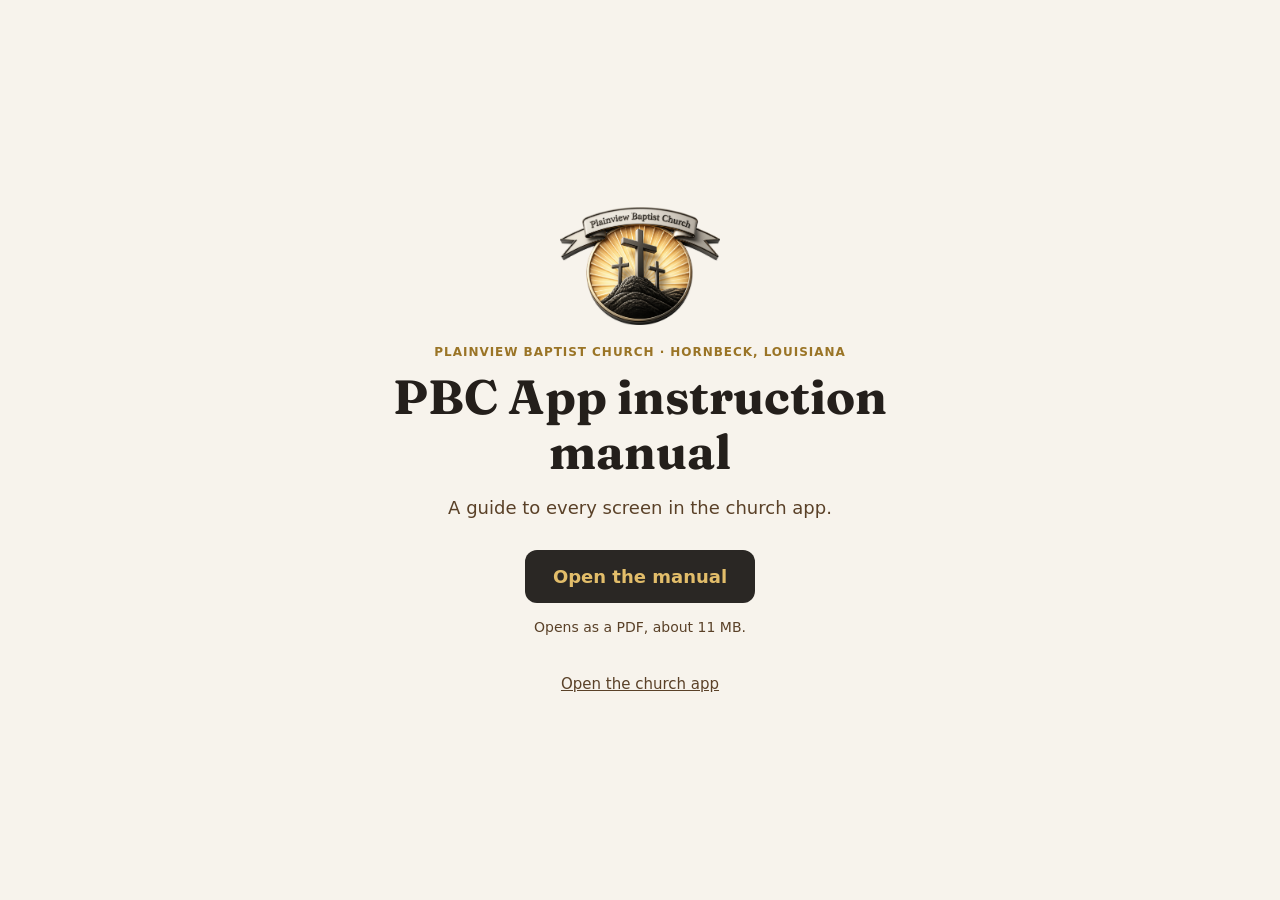
==== manual/index.html @ 6dd1ca09 "Add a shareable PBC App instruction manual page Co-authored-by: rons2438 <rons2438@users.noreply.git" ====
<!DOCTYPE html>
<html lang="en">
<head>
  <meta charset="UTF-8" />
  <meta name="viewport" content="width=device-width, initial-scale=1" />
  <title>PBC App instruction manual</title>
  <meta name="description" content="A guide to every screen in the Plainview Baptist Church app." />
  <meta property="og:title" content="PBC App instruction manual" />
  <meta property="og:description" content="A guide to every screen in the Plainview Baptist Church app." />
  <meta property="og:type" content="website" />
  <meta property="og:url" content="https://plainviewbaptist.github.io/manual/" />
  <meta property="og:image" content="https://plainviewbaptist.github.io/icons/icon-512.png" />
  <meta property="og:site_name" content="Plainview Baptist Church" />
  <meta name="twitter:card" content="summary" />
  <meta name="twitter:title" content="PBC App instruction manual" />
  <meta name="twitter:description" content="A guide to every screen in the Plainview Baptist Church app." />
  <meta name="twitter:image" content="https://plainviewbaptist.github.io/icons/icon-512.png" />
  <link rel="canonical" href="https://plainviewbaptist.github.io/manual/" />
  <link rel="icon" href="/icons/favicon-32.png?v=2" />
  <link rel="apple-touch-icon" href="/icons/apple-touch-icon.png?v=2" />
  <style>
    @font-face{font-family:Fraunces;src:url(/fonts/fraunces-latin-700-normal.woff2)format("woff2");font-weight:700;font-style:normal;font-display:swap}
    *{box-sizing:border-box}
    html,body{margin:0;background:#f7f3ec;color:#241f1b}
    body{min-height:100dvh;display:flex;flex-direction:column;align-items:center;justify-content:center;padding:32px 24px calc(32px + env(safe-area-inset-bottom));font-family:-apple-system,BlinkMacSystemFont,"Segoe UI",system-ui,sans-serif;text-align:center}
    .logo{width:min(42vw,160px);height:auto}
    .kicker{margin:20px 0 0;font-size:12px;font-weight:700;letter-spacing:.08em;text-transform:uppercase;color:#9a7426}
    h1{margin:10px 0 0;max-width:14em;font-family:Fraunces,Georgia,serif;font-size:clamp(32px,8vw,48px);font-weight:700;line-height:1.15}
    .lead{margin:16px 0 0;max-width:22em;font-size:18px;line-height:1.45;color:#5a4128}
    .btn{display:inline-block;margin-top:28px;padding:16px 28px;background:#2A2724;color:#e2bd6a;text-decoration:none;font-weight:700;font-size:18px;border-radius:12px}
    .note{margin:16px 0 0;font-size:14px;color:#5a4128}
    footer{margin-top:40px;font-size:15px}
    footer a{color:#5a4128}
  </style>
</head>
<body>
  <img class="logo" src="/logo.png" alt="Plainview Baptist Church" />
  <p class="kicker">Plainview Baptist Church · Hornbeck, Louisiana</p>
  <h1>PBC App instruction manual</h1>
  <p class="lead">A guide to every screen in the church app.</p>
  <a class="btn" href="PBC-App-Manual.pdf">Open the manual</a>
  <p class="note">Opens as a PDF, about 11 MB.</p>
  <footer><a href="https://plainviewbaptist.github.io/">Open the church app</a></footer>
</body>
</html>
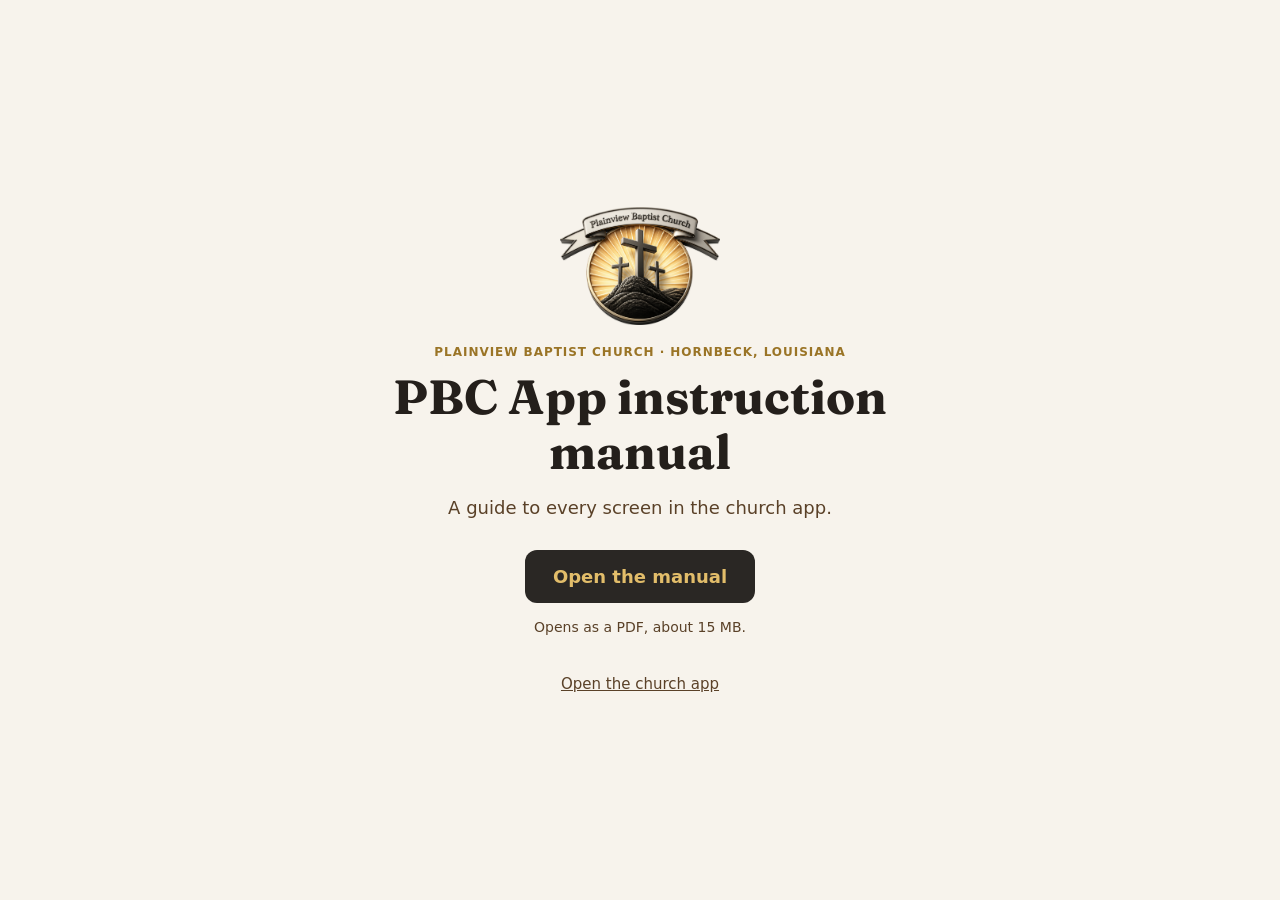
==== commit 1601dd21: "Manual v51.1: landscape 16:9 flyers Co-authored-by: rons2438 <rons2438@users.noreply.github.com>" ====
--- a/manual/index.html
+++ b/manual/index.html
@@ -39,7 +39,7 @@
   <h1>PBC App instruction manual</h1>
   <p class="lead">A guide to every screen in the church app.</p>
   <a class="btn" href="PBC-App-Manual.pdf">Open the manual</a>
-  <p class="note">Opens as a PDF, about 11 MB.</p>
+  <p class="note">Opens as a PDF, about 15 MB.</p>
   <footer><a href="https://plainviewbaptist.github.io/">Open the church app</a></footer>
 </body>
 </html>
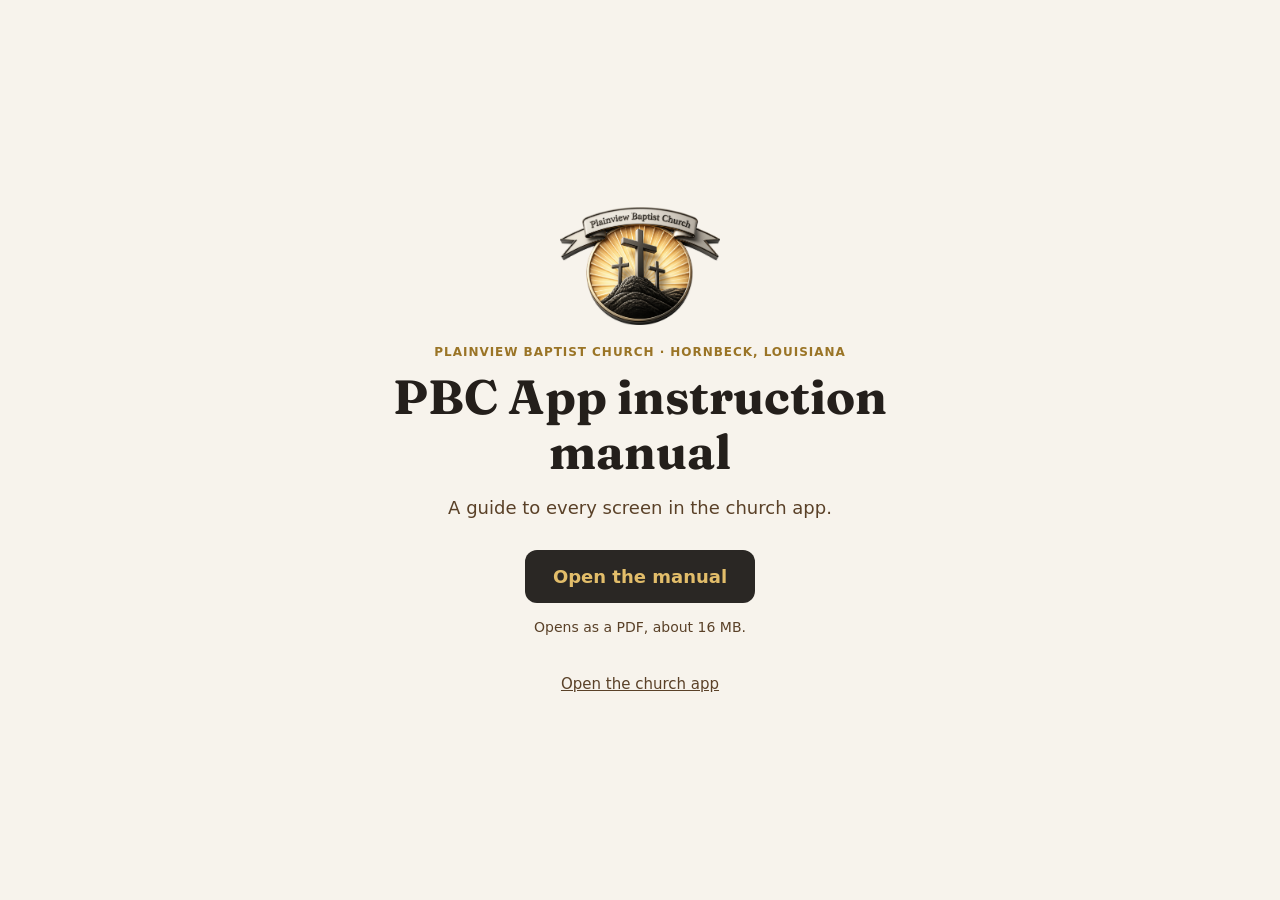
==== commit 61f9b8dc: "Manual v53: Action needed pop-up Co-authored-by: rons2438 <rons2438@users.noreply.github.com>" ====
--- a/manual/index.html
+++ b/manual/index.html
@@ -39,7 +39,7 @@
   <h1>PBC App instruction manual</h1>
   <p class="lead">A guide to every screen in the church app.</p>
   <a class="btn" href="PBC-App-Manual.pdf">Open the manual</a>
-  <p class="note">Opens as a PDF, about 15 MB.</p>
+  <p class="note">Opens as a PDF, about 16 MB.</p>
   <footer><a href="https://plainviewbaptist.github.io/">Open the church app</a></footer>
 </body>
 </html>
